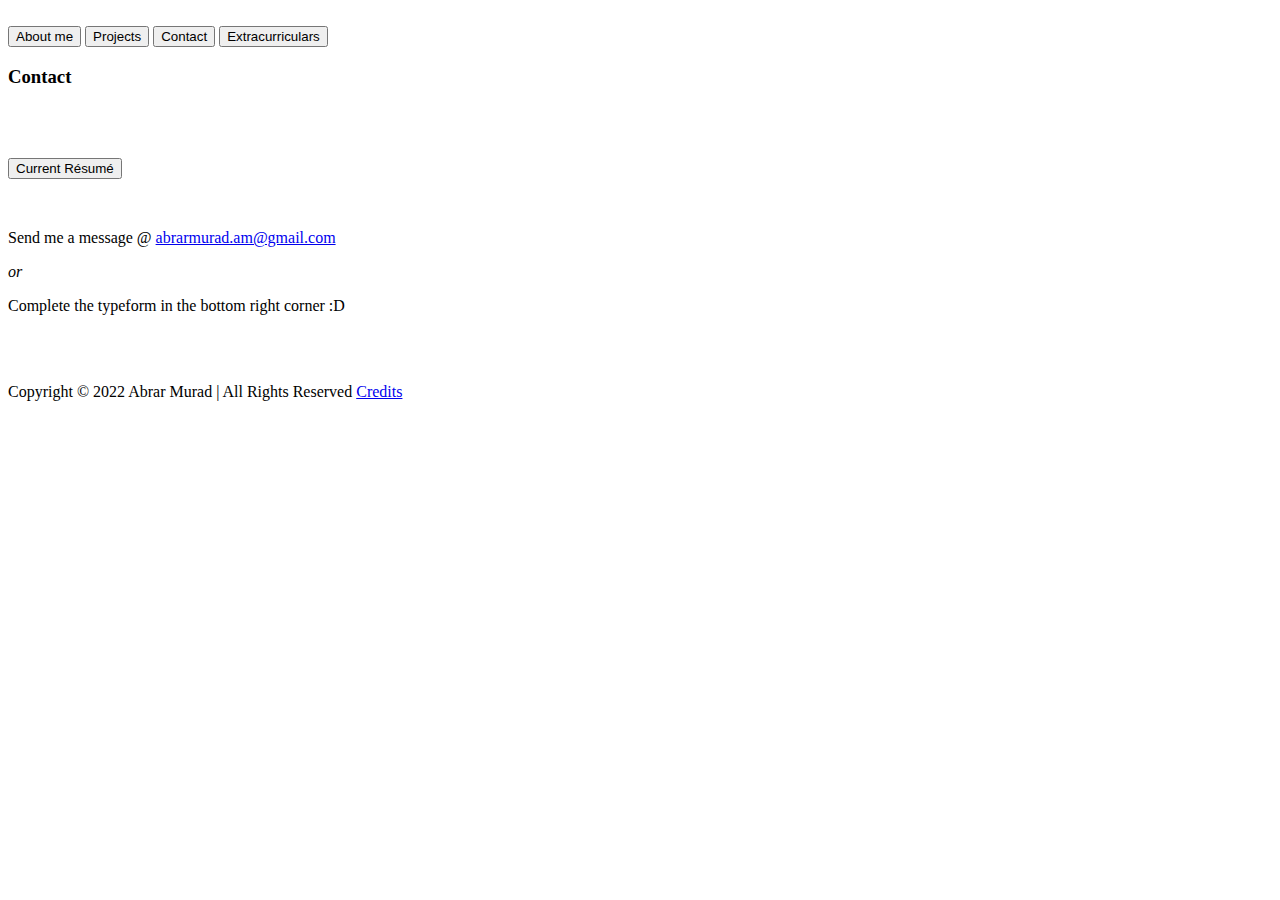
==== contact.html @ df9f4e46 "first commit" ====
<!DOCTYPE html>
<html lang="en">
    <head>
        <meta charset="UTF-8" />
        <meta http-equiv="X-UA-Compatible" content="IE=edge" />
        <meta name="viewport" content="width=device-width, initial-scale=1.0" />
        <title>Contact</title>
        <link rel="stylesheet" href="./css/styles.css" />
        <link
            rel="stylesheet"
            href="https://fonts.googleapis.com/css?family=Fira Code"
        />
    </head>
    <!-- Progress bar loader -->
    <body onload="myFunction()">
        <div id="progress">
            <div class="progressbar"></div>
        </div>
        <div id="videogameconsole">
            <img src="./css/retro-game.png" alt="" />
        </div>
        <!-- Main content -->
        <div id="webcontent" class="animate">
            <!-- Navigation bar -->
            <div class="navbar">
                <header>
                    <nav>
                        <a href="./index.html"
                            ><button id="bluebutton">About me</button></a
                        >
                        <a href="./projects.html"
                            ><button id="yellowbutton">Projects</button></a
                        >
                        <a href="./contact.html"
                            ><button id="greenbutton">Contact</button></a
                        >
                        <a href="./ECs.html"
                            ><button id="redbutton">Extracurriculars</button></a
                        >
                    </nav>
                </header>
            </div>
            <!-- Contact title text box and information text box -->
            <div class="pagemargin">
                <div class="introtextbox">
                    <h3 id="greencolor">Contact</h3>
                </div>
                <br />
                <br />
                <div class="textbox3">
                    <p>
                        <a
                            href="https://drive.google.com/file/d/1EdfpV6Yrq4VPaYzfdL27WkFbmtNMoLlS/view?usp=sharing"
                            target="_blank"
                            ><button id="whitebutton">Current Résumé</button></a
                        >
                    </p>
                    <br />
                    <p>
                        Send me a message @
                        <a
                            id="links"
                            href="mailto:abrarmurad.am@gmail.com"
                            target="_blank"
                            >abrarmurad.am@gmail.com</a
                        >
                    </p>
                    <p><em>or</em></p>
                    <p>Complete the typeform in the bottom right corner :D</p>
                </div>
                <div
                    data-tf-popover="SJ0QVhIQ"
                    data-tf-button-color="#4FAF44"
                    data-tf-button-text="Launch me"
                    data-tf-iframe-props="title=Contact typeform"
                    data-tf-medium="snippet"
                    style="all: unset"
                ></div>
                <script src="//embed.typeform.com/next/embed.js"></script>
            </div>
            <br />
            <br />
            <!-- Footer -->
            <div class="footer">
                <p>
                    Copyright © 2022 Abrar Murad | All Rights Reserved
                    <span
                        ><a id="credits" href="./credits.html">Credits</a></span
                    >
                </p>
            </div>
        </div>
        <!-- script hides main content until loader is finished -->
        <script>
            var myVar;
            function myFunction() {
                myVar = setTimeout(showPage, 950);
            }
            function showPage() {
                document.getElementById("progress").style.display = "none";
                document.getElementById("videogameconsole").style.display =
                    "none";
                document.getElementById("webcontent").style.display = "block";
            }
        </script>
    </body>
</html>
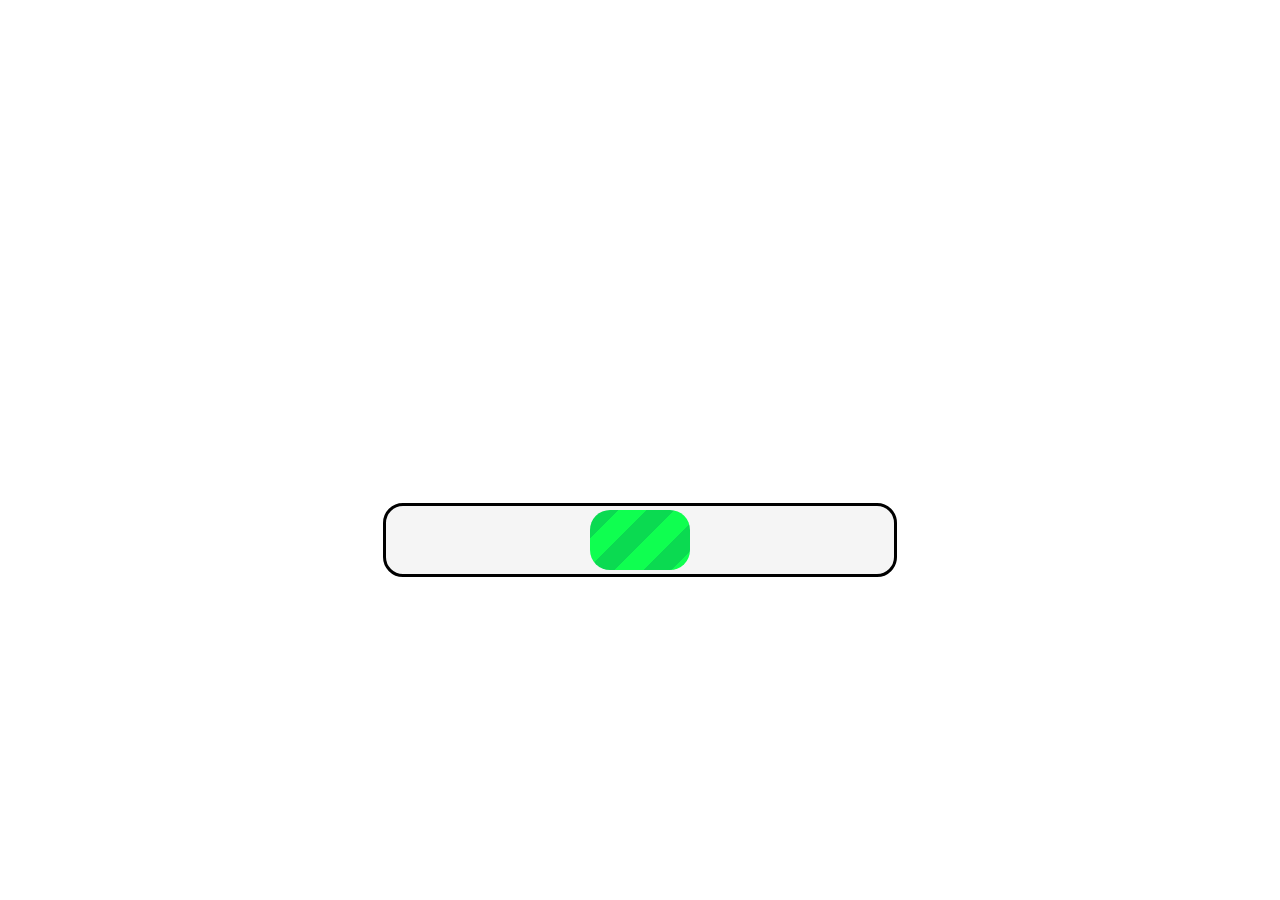
==== commit 6ae15117: "third commit" ====
--- a/contact.html
+++ b/contact.html
@@ -5,7 +5,7 @@
         <meta http-equiv="X-UA-Compatible" content="IE=edge" />
         <meta name="viewport" content="width=device-width, initial-scale=1.0" />
         <title>Contact</title>
-        <link rel="stylesheet" href="./css/styles.css" />
+        <link rel="stylesheet" type="text/css" href="./CSS/styles.css" />
         <link
             rel="stylesheet"
             href="https://fonts.googleapis.com/css?family=Fira Code"
--- a/CSS/styles.css
+++ b/CSS/styles.css
@@ -0,0 +1,340 @@
+/* Website background */
+html {
+    background-color: #ffffff;
+}
+
+/* Website font family and padding */
+body {
+    font-family: "Fira Code", "Courier New", Courier, monospace;
+    padding: 1.875rem;
+}
+
+/* Progress bar styles */
+#progress {
+    padding: 0.25rem;
+    width: 100%;
+    max-width: 31.25rem;
+    background: #f5f5f5;
+    border: 0.188rem solid #000000;
+    border-radius: 1.25rem;
+    height: 3.75rem;
+    position: fixed;
+    top: 60%;
+    left: 50%;
+    transform: translate(-50%, -50%);
+    display: flex;
+    justify-content: center;
+    align-items: center;
+    margin: 1.25rem, 1.25rem;
+    z-index: 1;
+}
+
+/* Green loading effect */
+#progress .progressbar {
+    height: 100%;
+    width: 20%;
+    border-radius: 1.25rem;
+
+    background: repeating-linear-gradient(
+        135deg,
+        #0bda51,
+        #0bda51 1.25rem,
+        #0fff50 1.25rem,
+        #0fff50 2.5rem
+    );
+    animation: fill-bar 1s infinite;
+}
+
+/* Adjusted keyframes for mobile */
+@keyframes fill-bar {
+    from {
+        width: 0%;
+    }
+
+    to {
+        width: 100%;
+    }
+}
+
+@-webkit-keyframes animate {
+    from {
+        bottom: -100px;
+        opacity: 0;
+    }
+
+    to {
+        bottom: 0px;
+        opacity: 1;
+    }
+}
+
+@keyframes animate {
+    from {
+        bottom: -100px;
+        opacity: 0;
+    }
+
+    to {
+        bottom: 0;
+        opacity: 1;
+    }
+}
+
+/* Console image on top of progress bar */
+#videogameconsole {
+    margin: 0;
+    position: fixed;
+    top: 25%;
+    left: 50%;
+    -ms-transform: translate(-50%, -50%);
+    transform: translate(-50%, -50%);
+}
+
+/* Links as it is, on hover, and on active */
+#links {
+    text-decoration: none;
+    color: #ef4423;
+}
+
+#links:hover {
+    color: #9932cc;
+}
+
+#links:active {
+    color: #f6eb14;
+}
+
+/* Content part of the website is white and aligned to the left */
+#webcontent {
+    display: none;
+    text-align: left;
+    background-color: #ffffff;
+}
+
+/* Navigation bar styles */
+.navbar {
+    position: fixed;
+    width: 100%;
+    top: 0.022rem;
+    left: 0;
+    background: black;
+    z-index: 1;
+    text-decoration: none;
+}
+
+/* Button styles set for all buttons, and IDs are used for specific colors */
+button {
+    padding: 0.9rem;
+    font-family: "Fira Code SemiBold", "Courier New", Courier, monospace;
+    color: #ffffff;
+    text-decoration: none;
+    border-width: 0.219rem;
+}
+
+/* About me button */
+#bluebutton {
+    background-color: #2a3492;
+}
+
+#bluebutton:hover {
+    background-color: #000000;
+}
+
+/* About me text header color */
+#bluecolor {
+    color: #2a3492;
+    font-family: "Fira Code SemiBold", "Courier New", Courier, monospace;
+}
+
+/* Projects button */
+#yellowbutton {
+    background-color: #f6eb14;
+    color: #000000;
+}
+
+#yellowbutton:hover {
+    background-color: #000000;
+    color: #ffffff;
+}
+
+/* Projects text header color */
+#yellowcolor {
+    color: #f6eb14;
+    font-family: "Fira Code SemiBold", "Courier New", Courier, monospace;
+}
+
+/* Contact button */
+#greenbutton {
+    background-color: #4faf44;
+}
+
+#greenbutton:hover {
+    background-color: #000000;
+}
+
+/* Contact text header color */
+#greencolor {
+    color: #4faf44;
+    font-family: "Fira Code SemiBold", "Courier New", Courier, monospace;
+}
+
+/* Extracurriculars button */
+#redbutton {
+    background-color: #ef4423;
+}
+
+#redbutton:hover {
+    background-color: #000000;
+}
+
+/* Extracurriculars text header color */
+#redcolor {
+    color: #ef4423;
+    font-family: "Fira Code SemiBold", "Courier New", Courier, monospace;
+}
+
+/* Résumé button */
+#whitebutton {
+    background-color: #ffffff;
+    color: #000000;
+}
+
+#whitebutton:hover {
+    background-color: #000000;
+    color: #ffffff;
+}
+
+/* Credits text header color */
+#purpletextcolor {
+    color: #9932cc;
+    font-family: "Fira Code SemiBold", "Courier New", Courier, monospace;
+}
+
+/* Footer styles */
+.footer {
+    position: fixed;
+    left: 0;
+    bottom: 0;
+    width: 100%;
+    background-color: #000000;
+    color: #ffffff;
+    font-size: 0.6rem;
+}
+
+/* Credits on footer aligned to the right */
+#credits {
+    float: right;
+    text-decoration: none;
+    color: #ffffff;
+}
+
+/* text boxes used throughout the website */
+.textbox1 {
+    background-color: #faf9f6;
+    line-height: 1.6;
+    width: 48rem;
+    padding: 2rem;
+    border: 0.219rem solid #000000;
+    margin: 0 12.5rem 4rem 0;
+    float: left;
+    clear: both;
+}
+
+.textbox2 {
+    background-color: #faf9f6;
+    width: 48rem;
+    height: 9rem;
+    padding: 2rem;
+    border: 0.219rem solid #000000;
+}
+
+/* Page margins spaces distance from the top */
+.pagemargin {
+    margin-top: 4rem;
+}
+
+/* Profile pic styles */
+.profilepic {
+    position: relative;
+    align-items: center;
+    display: inline-block;
+    width: 23.75rem;
+    height: 26.5rem;
+    outline: 0.219rem solid #000000;
+    margin-top: 0.2rem;
+}
+
+.profilepic img {
+    vertical-align: bottom;
+}
+
+/* Social media icon styles */
+.socials {
+    float: left;
+    margin-right: 3rem;
+}
+
+/* Styles for intro text box */
+.introtextbox {
+    top: 5rem;
+    border: 0.219rem solid #000000;
+    background-color: #faf9f6;
+    text-align: center;
+}
+
+.textbox3 {
+    top: 5rem;
+    border: 0.219rem solid #000000;
+    background-color: #faf9f6;
+    text-align: center;
+    padding: 2rem;
+}
+
+.creditsintrotextbox {
+    top: 5rem;
+    border: 0.219rem solid #000000;
+    background-color: #faf9f6;
+    width: 51rem;
+    padding-left: 1rem;
+    margin-bottom: 2rem;
+    float: left;
+    clear: both;
+}
+
+/* Space between each point in the credits section */
+li {
+    margin-bottom: 1rem;
+}
+
+.textbox4 {
+    top: 5rem;
+    border: 0.219rem solid #000000;
+    background-color: #faf9f6;
+    padding: 2rem;
+    line-height: 1.6;
+}
+
+/* Switch to Fira Code Light for paragraph writings */
+#FClight {
+    font-family: "Fira Code Light", "Courier New", Courier, monospace;
+}
+
+/* Header text in Fira Code SemiBold */
+#headertext {
+    font-family: "Fira Code SemiBold", "Courier New", Courier, monospace;
+}
+
+/* Logo of stickynotes.ed and styles applied to it */
+.stickynotesedlogo {
+    position: relative;
+    align-items: center;
+    display: inline-block;
+    width: 25rem;
+    height: 24.75rem;
+    outline: 0.219rem solid #000000;
+    margin-top: 0.2rem;
+}
+
+.stickynotesedlogo img {
+    vertical-align: bottom;
+}
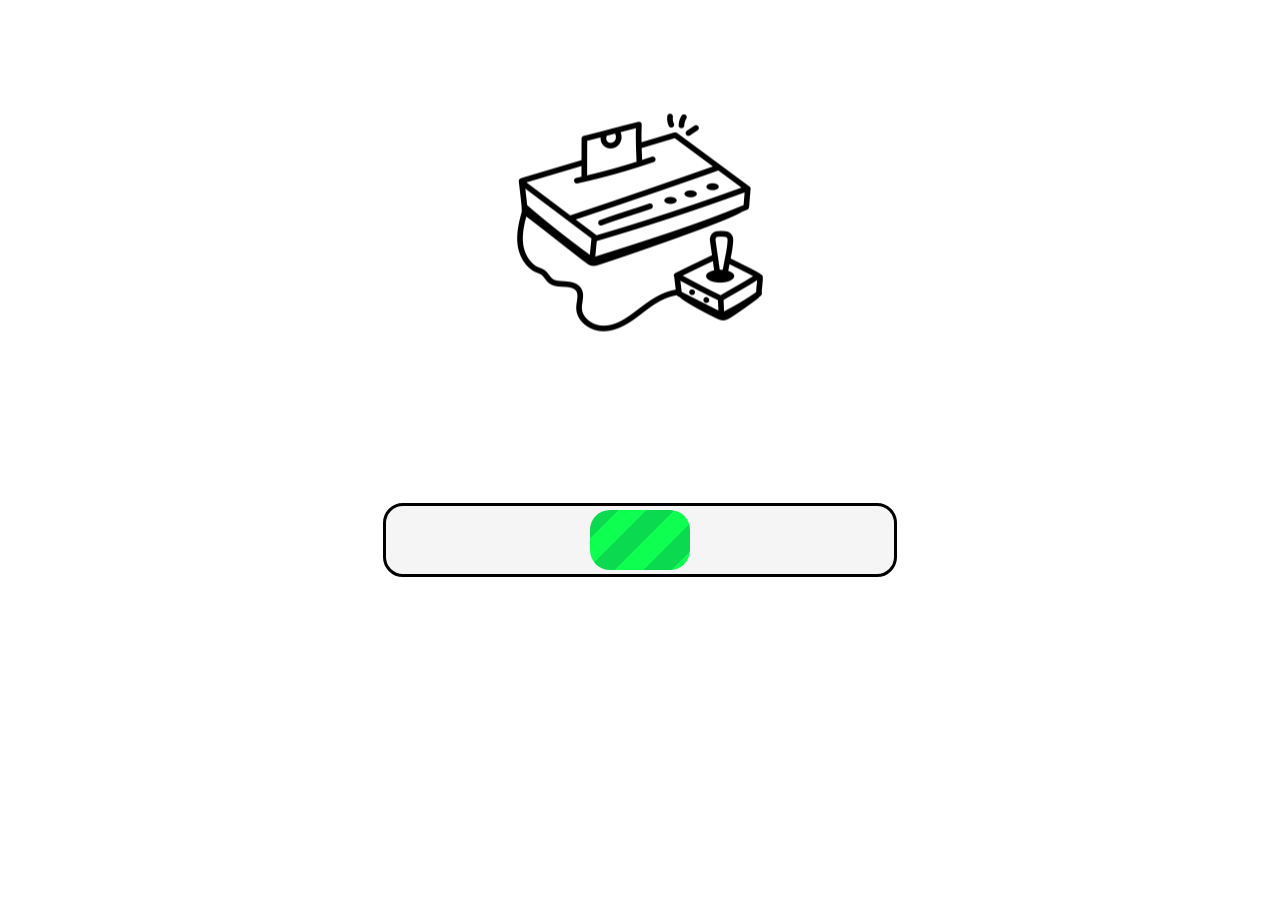
==== commit 09ebd4ee: "fourth commit" ====
--- a/contact.html
+++ b/contact.html
@@ -17,7 +17,7 @@
             <div class="progressbar"></div>
         </div>
         <div id="videogameconsole">
-            <img src="./css/retro-game.png" alt="" />
+            <img src="./CSS/retro-game.png" alt="retro videogame console" />
         </div>
         <!-- Main content -->
         <div id="webcontent" class="animate">
